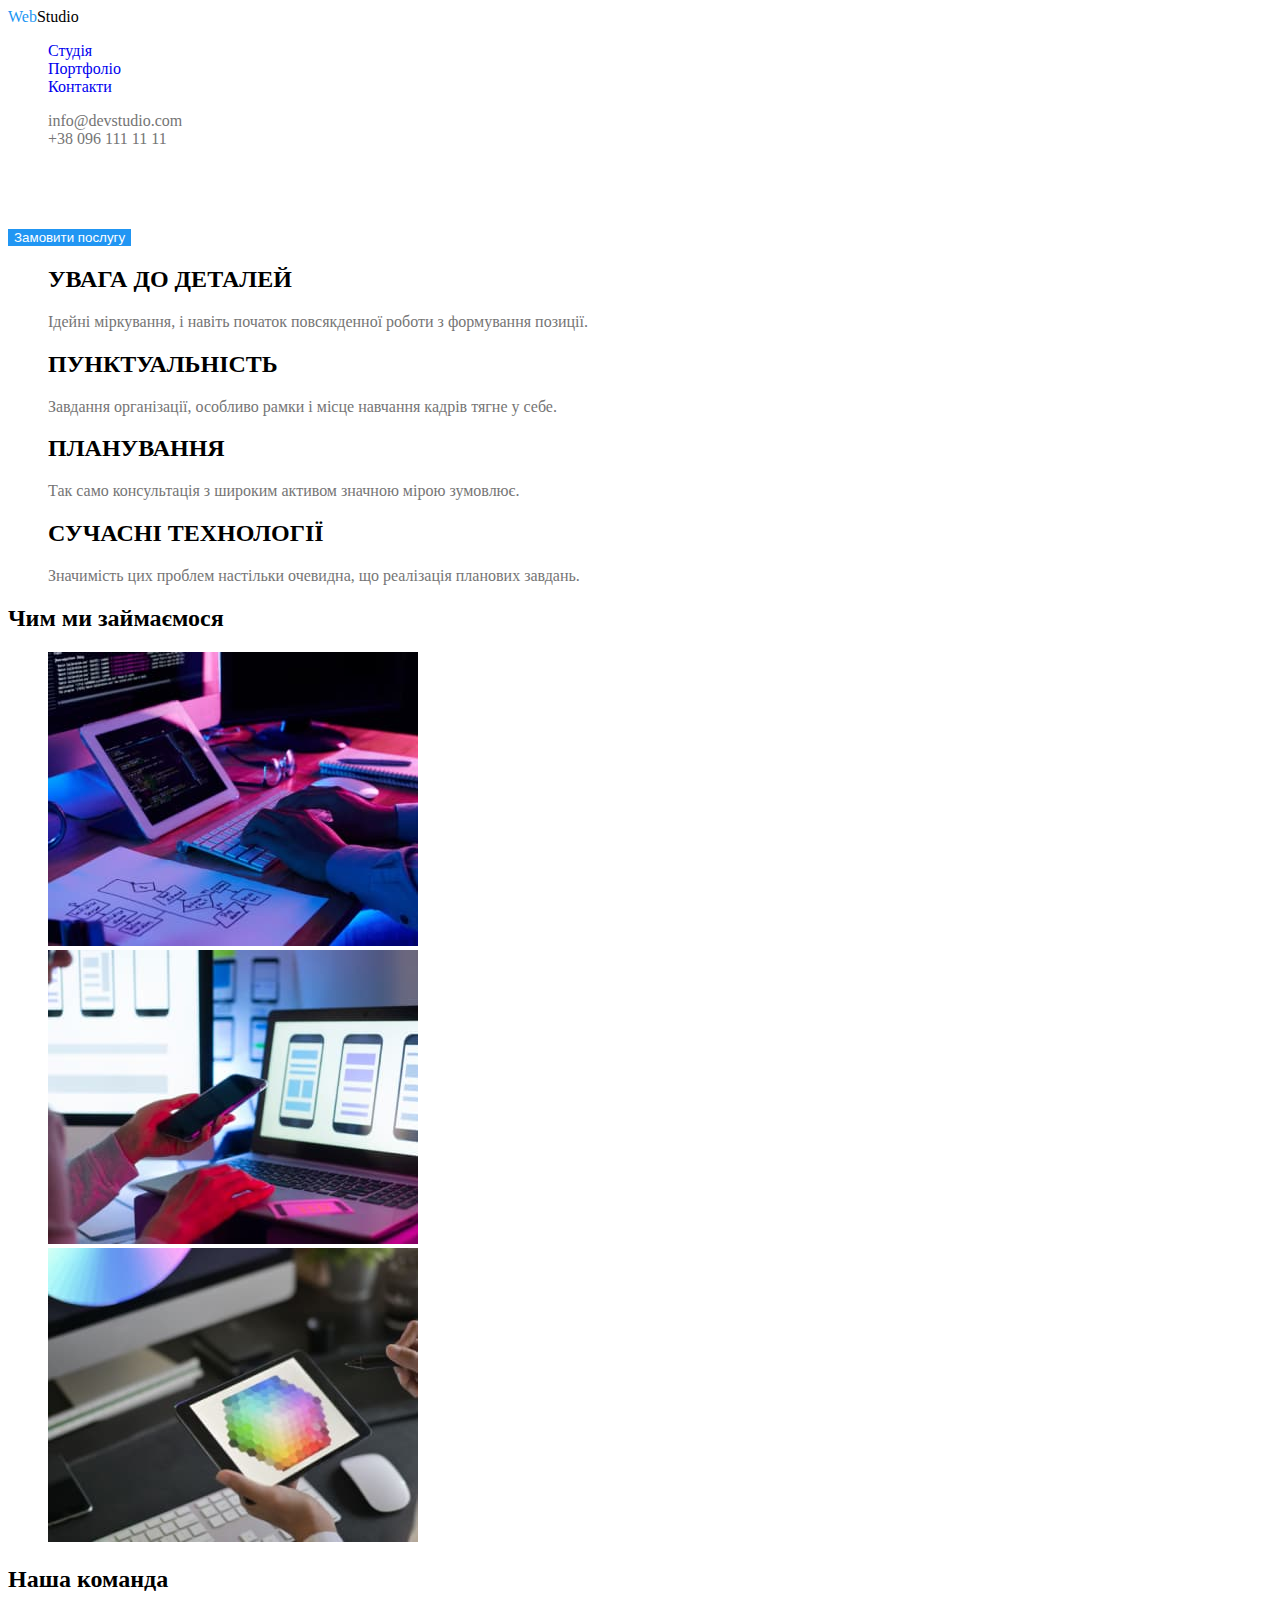
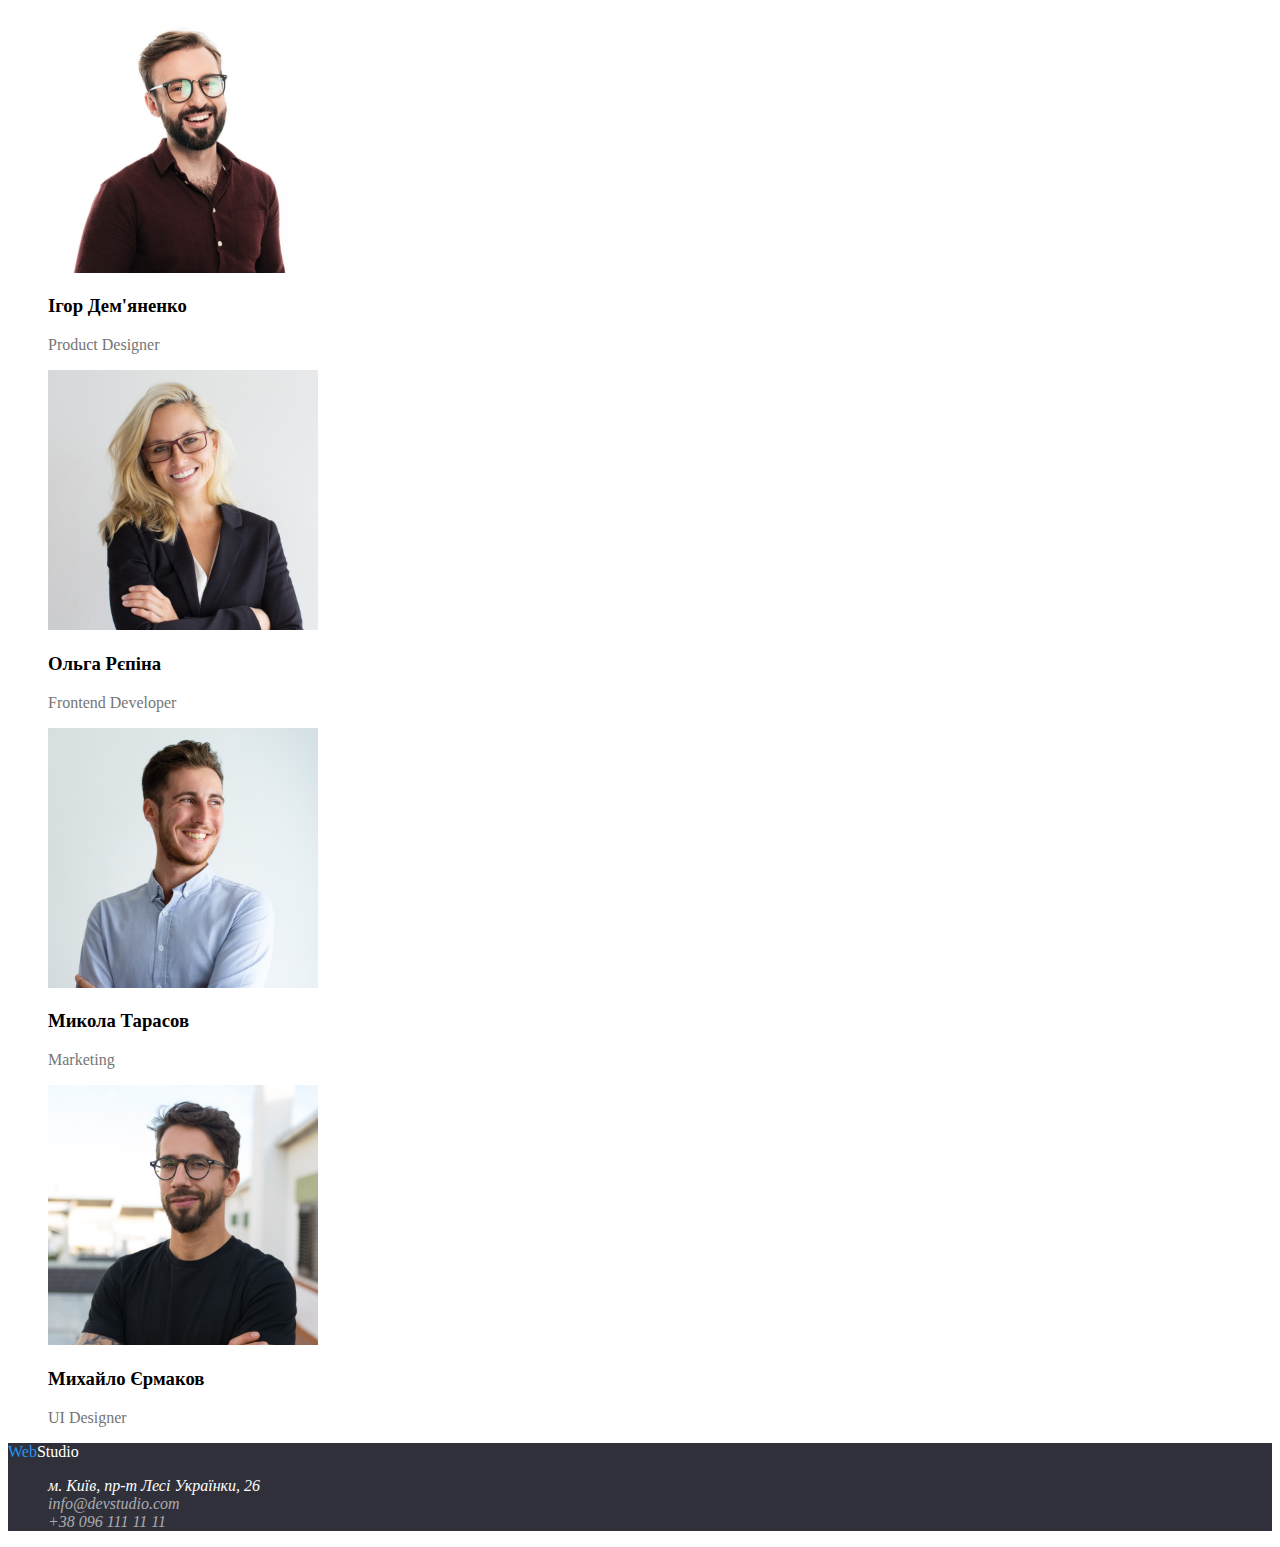
==== index.html @ a217f3d1 "Update index.html" ====
<!DOCTYPE html>
<html lang="uk">
  <head>
    <meta charset="UTF-8" />
    <meta http-equiv="X-UA-Compatible" content="IE=edge" />
    <meta name="viewport" content="width=device-width, initial-scale=1.0" />
    <title>WebStudio</title>
    <link rel="stylesheet" href="./css/style.css" />
  </head>
  <body>
    <!--Шапка-->
    <header>
      <nav>
        <a href="./index.html"
          ><span class="web">Web</span
          ><span class="studio-heder">Studio</span></a
        >
        <ul class="navigation-link">
          <li>
            <a href="./index.html">Студія</a>
          </li>
          <li>
            <a href="./portfolio.html">Портфоліо</a>
          </li>
          <li>
            <a href="/">Контакти</a>
          </li>
        </ul>
      </nav>
      <ul class="mail-tel">
        <li>
          <a href="mailto:info@devstudio.com">info@devstudio.com</a>
        </li>
        <li>
          <a href="tel:+380961111111">+38 096 111 11 11</a>
        </li>
      </ul>
    </header>
    <main>
      <!--Головна секція-замовлення-->
      <section>
        <h1 class="main-titel">Ефективні рішення для вашого бізнесу</h1>
        <button class="main-button" type="button">Замовити послугу</button>
      </section>
      <!--Секція переваг-->
      <section>
        <ul class="benefits">
          <li>
            <h2>УВАГА ДО ДЕТАЛЕЙ</h2>
            <p>
              Ідейні міркування, і навіть початок повсякденної роботи з
              формування позиції.
            </p>
          </li>
          <li>
            <h2>ПУНКТУАЛЬНІСТЬ</h2>
            <p>
              Завдання організації, особливо рамки і місце навчання кадрів тягне
              у себе.
            </p>
          </li>
          <li>
            <h2>ПЛАНУВАННЯ</h2>
            <p>
              Так само консультація з широким активом значною мірою зумовлює.
            </p>
          </li>
          <li>
            <h2>СУЧАСНІ ТЕХНОЛОГІЇ</h2>
            <p>
              Значимість цих проблем настільки очевидна, що реалізація планових
              завдань.
            </p>
          </li>
        </ul>
      </section>
      <!--Чим ми займаємося-->
      <section>
        <h2>Чим ми займаємося</h2>
        <ul>
          <li>
            <a href="/">
              <img
                src="./image/box1.jpg"
                alt="Фото екрану планшета та монітора на яких проглядається HTML код"
                width="370"
              />
            </a>
          </li>
          <li>
            <a href="/">
              <img
                src="./image/box2.jpg"
                alt="Фото моніторів де показано пкриклад адаптації веб сторінки на смартфон"
                width="370"
              />
            </a>
          </li>
          <li>
            <a href="/">
              <img
                src="./image/box3.jpg"
                alt="Плітра кольорів на екрані планшету"
                width="370"
              />
            </a>
          </li>
        </ul>
      </section>
      <!--Наша команда-->
      <section>
        <h2>Наша команда</h2>
        <ul class="team">
          <li>
            <img
              src="./image/team-card1.jpg"
              alt="На фото Ігор Дем'яненко (Product Designer)"
              width="270"
            />
            <h3>Ігор Дем'яненко</h3>
            <p>Product Designer</p>
          </li>
          <li>
            <img
              src="./image/team-card2.jpg"
              alt="На фото Ольга Рєпіна (Frontend Developer)"
              width="270"
            />
            <h3>Ольга Рєпіна</h3>
            <p>Frontend Developer</p>
          </li>
          <li>
            <img
              src="./image/team-card3.jpg"
              alt="На фото Микола Тарасов (Marketing)"
              width="270"
            />
            <h3>Микола Тарасов</h3>
            <p>Marketing</p>
          </li>
          <li>
            <img
              src="./image/team-card4.jpg"
              alt="На фото Михайло Єрмаков (Ul Designer)"
              width="270"
            />
            <h3>Михайло Єрмаков</h3>
            <p>UI Designer</p>
          </li>
        </ul>
      </section>
    </main>
    <footer class="footerback">
      <a href="./index.html"
        ><span class="web">Web</span
        ><span class="studio-footer">Studio</span></a
      >
      <address class="adress-footer">
        <ul>
          <li>м. Київ, пр-т Лесі Українки, 26</li>
          <li>
            <a href="mailto:info@devstudio.com">info@devstudio.com</a>
          </li>
          <li>
            <a href="tel:+380961111111">+38 096 111 11 11</a>
          </li>
        </ul>
      </address>
    </footer>
  </body>
</html>
---- css/style.css ----
:root {
    --studio-color: #2196F3;
    --text-color: #757575;
    --titel-color: #212121;
    --white-color: #FFFFFF;
    --background-footer: #2F303A;
    }

    /*Heder*/
body {background-color: #F5F5F5
    color var(--titel-color);
/* font-family: 'Gill Sans', 'Gill Sans MT', Calibri, 'Trebuchet MS', sans-serif;*/
}

a:visited {
    color: #212121;
}
a {
    text-decoration:none
}

ul {
    list-style: none;
}


.web {
    color: var(--studio-color)
}

.studio-heder {
    color: #000000;
}

.navigation-link a:hover {
    color: var(--studio-color)
}
.navigation-link a:focus {
    color: var(--studio-color)
}

.mail-tel a:hover {
    color: var(--studio-color)
}

.mail-tel a:focus {
    color: var(--studio-color)
}

.mail-tel a{
    color: var(--text-color);
}

/* Main index*/
.main-titel {
    color: var(--white-color)
}

.main-button {color: var(--white-color); 
    background-color: var(--studio-color);
    border: none;
    cursor: pointer;
}

.benefits p {
    color: var(--text-color);
}

.team p {
    color: var(--text-color);
}

/* Main portfolio */

/* .portfolio-buttons button:active {color: var(--white-color); background-color: var(--studio-color);} */

.portfolio-buttons button:hover {
    color: var(--white-color); 
    background-color: var(--studio-color);
}

.portfolio-buttons button:focus {
    color: var(--white-color);
    background-color: var(--studio-color);
}

.portfolio-buttons button {
    border: none; 
    cursor: pointer;
}

.portfolio p {
    color: var(--text-color);
}


/* Footer */

 .footerback {
    background-color: var(--background-footer);
}

 .studio-footer {
    color: var(--white-color);
}

 .adress-footer {
    color: var(--white-color);
}

 .adress-footer a {
    color: rgba(255, 255, 255, 0.6);
}
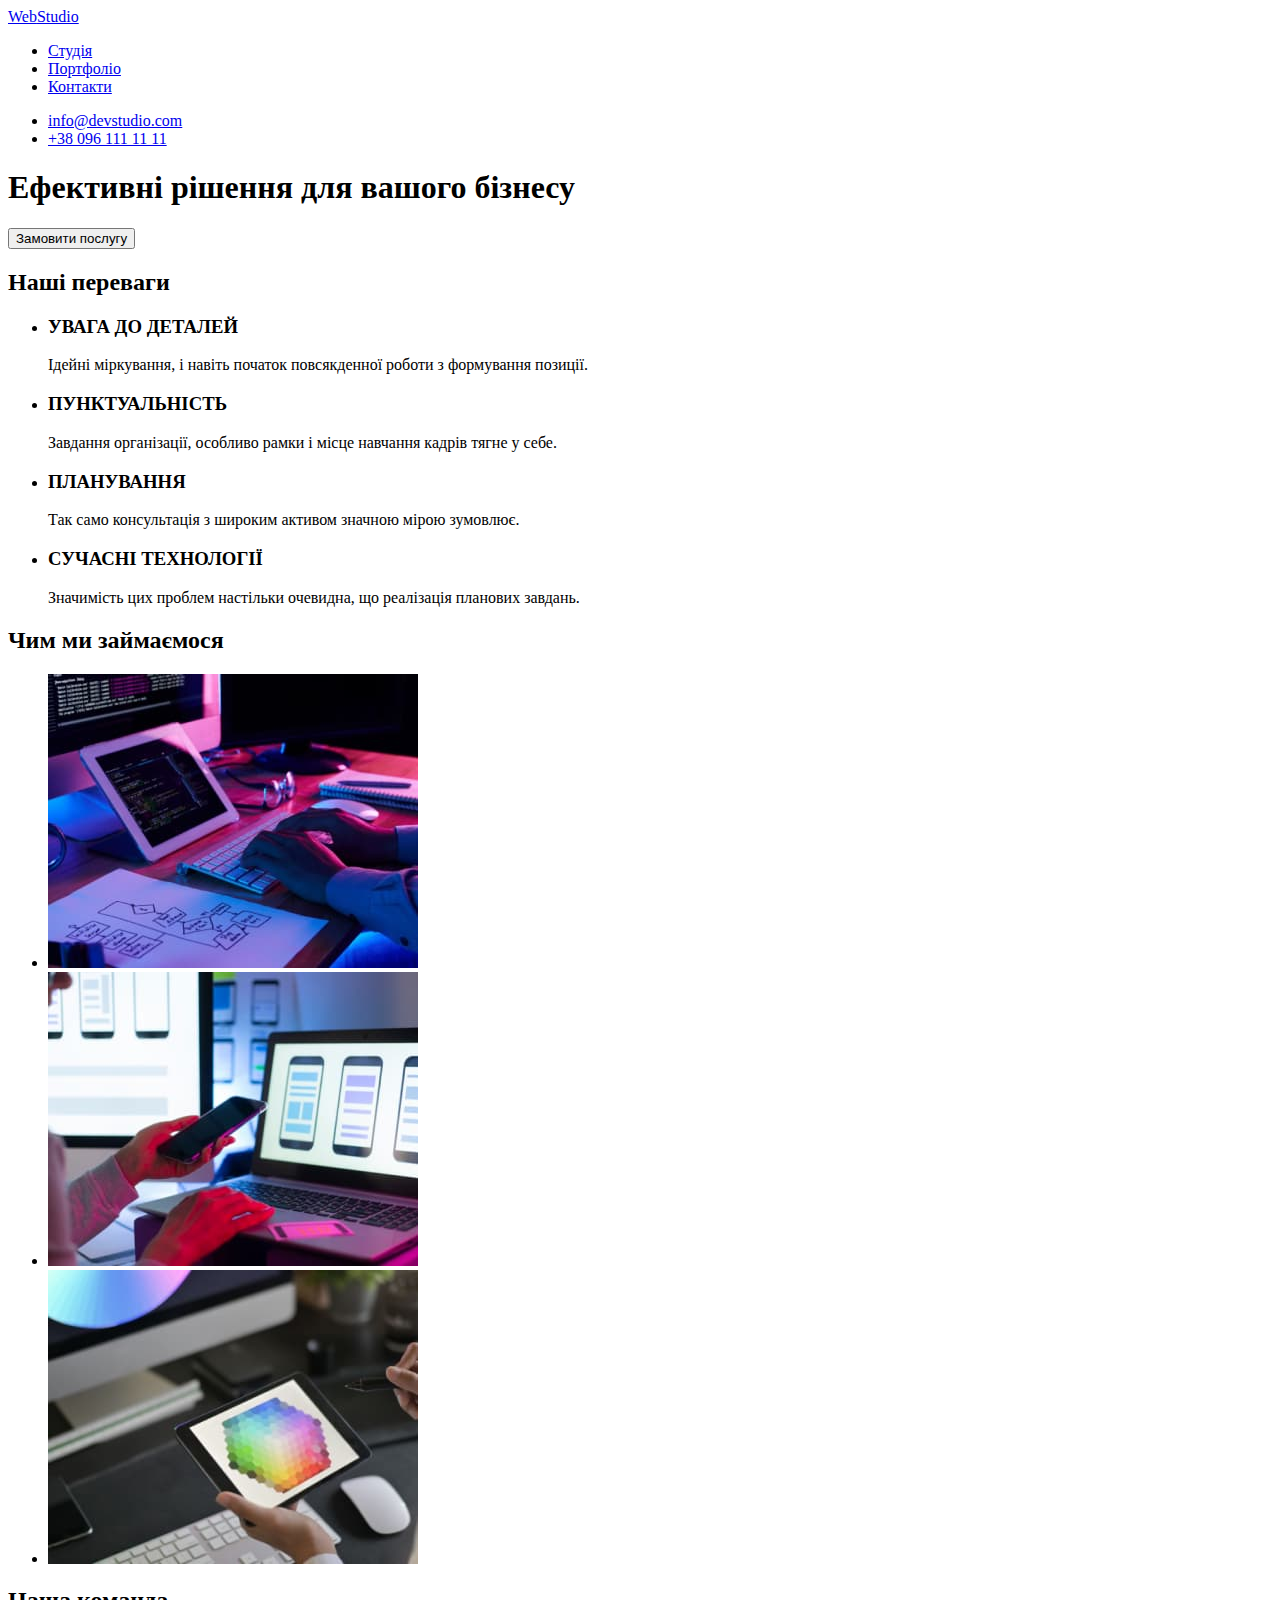
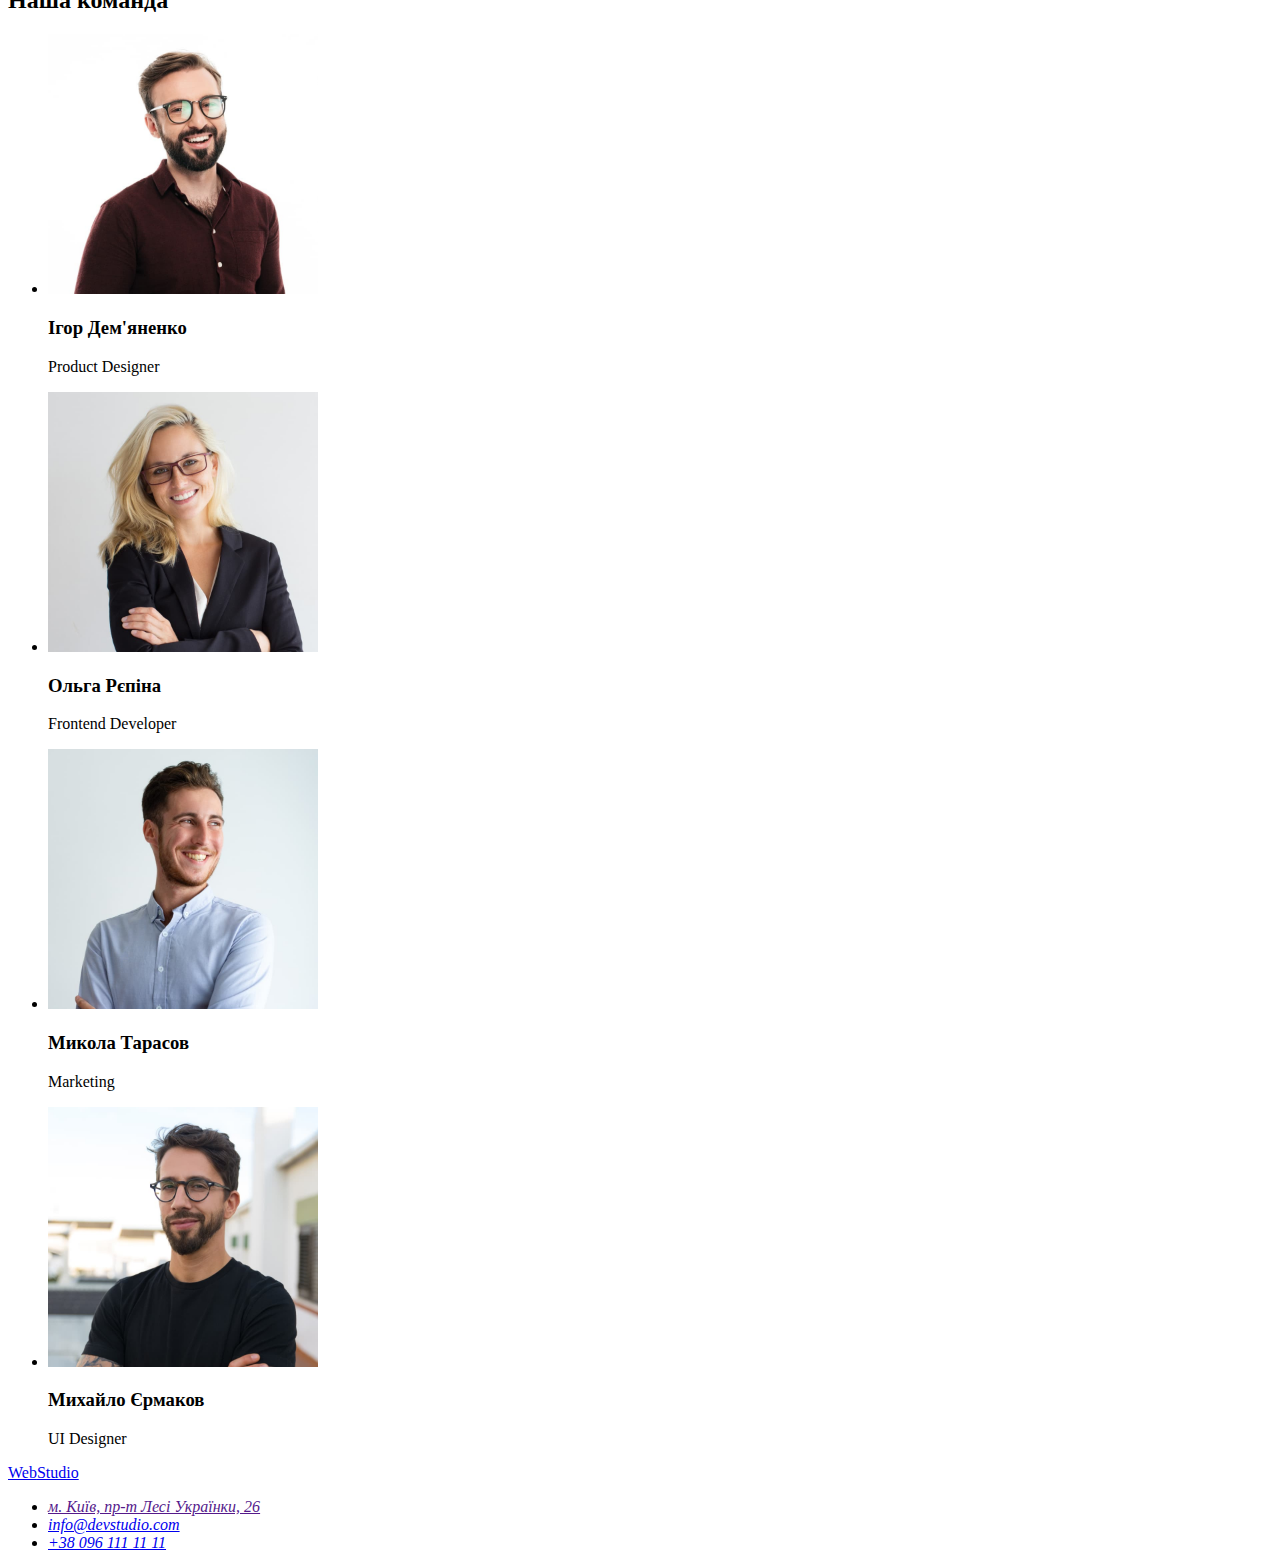
==== commit fa5b4b16: "new" ====
--- a/index.html
+++ b/index.html
@@ -5,29 +5,25 @@
     <meta http-equiv="X-UA-Compatible" content="IE=edge" />
     <meta name="viewport" content="width=device-width, initial-scale=1.0" />
     <title>WebStudio</title>
-    <link rel="stylesheet" href="./css/style.css" />
   </head>
   <body>
     <!--Шапка-->
     <header>
+      <a href="./index.html"><span>Web</span>Studio</a>
       <nav>
-        <a href="./index.html"
-          ><span class="web">Web</span
-          ><span class="studio-heder">Studio</span></a
-        >
-        <ul class="navigation-link">
+        <ul>
           <li>
             <a href="./index.html">Студія</a>
           </li>
           <li>
-            <a href="./portfolio.html">Портфоліо</a>
+            <a href="/">Портфоліо</a>
           </li>
           <li>
             <a href="/">Контакти</a>
           </li>
         </ul>
       </nav>
-      <ul class="mail-tel">
+      <ul>
         <li>
           <a href="mailto:info@devstudio.com">info@devstudio.com</a>
         </li>
@@ -39,38 +35,28 @@
     <main>
       <!--Головна секція-замовлення-->
       <section>
-        <h1 class="main-titel">Ефективні рішення для вашого бізнесу</h1>
-        <button class="main-button" type="button">Замовити послугу</button>
+        <h1>Ефективні рішення для вашого бізнесу</h1>
+        <button type="button">Замовити послугу</button>
       </section>
       <!--Секція переваг-->
       <section>
-        <ul class="benefits">
+        <h2>Наші переваги</h2>
+        <ul>
           <li>
-            <h2>УВАГА ДО ДЕТАЛЕЙ</h2>
-            <p>
-              Ідейні міркування, і навіть початок повсякденної роботи з
-              формування позиції.
-            </p>
+            <h3>УВАГА ДО ДЕТАЛЕЙ</h3>
+            <p>Ідейні міркування, і навіть початок повсякденної роботи з формування позиції.</p>
           </li>
           <li>
-            <h2>ПУНКТУАЛЬНІСТЬ</h2>
-            <p>
-              Завдання організації, особливо рамки і місце навчання кадрів тягне
-              у себе.
-            </p>
+            <h3>ПУНКТУАЛЬНІСТЬ</h3>
+            <p>Завдання організації, особливо рамки і місце навчання кадрів тягне у себе.</p>
           </li>
           <li>
-            <h2>ПЛАНУВАННЯ</h2>
-            <p>
-              Так само консультація з широким активом значною мірою зумовлює.
-            </p>
+            <h3>ПЛАНУВАННЯ</h3>
+            <p>Так само консультація з широким активом значною мірою зумовлює.</p>
           </li>
           <li>
-            <h2>СУЧАСНІ ТЕХНОЛОГІЇ</h2>
-            <p>
-              Значимість цих проблем настільки очевидна, що реалізація планових
-              завдань.
-            </p>
+            <h3>СУЧАСНІ ТЕХНОЛОГІЇ</h3>
+            <p>Значимість цих проблем настільки очевидна, що реалізація планових завдань.</p>
           </li>
         </ul>
       </section>
@@ -79,70 +65,71 @@
         <h2>Чим ми займаємося</h2>
         <ul>
           <li>
-            <a href="/">
-              <img
-                src="./image/box1.jpg"
-                alt="Фото екрану планшета та монітора на яких проглядається HTML код"
-                width="370"
-              />
-            </a>
+            <img
+              src="./images/box-1.jpg"
+              alt="Фото екрану планшета та монітора на яких проглядається HTML код"
+              width="370"
+              height="294"
+            />
           </li>
           <li>
-            <a href="/">
-              <img
-                src="./image/box2.jpg"
-                alt="Фото моніторів де показано пкриклад адаптації веб сторінки на смартфон"
-                width="370"
-              />
-            </a>
+            <img
+              src="./images/box-2.jpg"
+              alt="Фото моніторів де показано пкриклад адаптації веб сторінки на смартфон"
+              width="370"
+              height="294"
+            />
           </li>
           <li>
-            <a href="/">
-              <img
-                src="./image/box3.jpg"
-                alt="Плітра кольорів на екрані планшету"
-                width="370"
-              />
-            </a>
+            <img
+              src="./images/box-3.jpg"
+              alt="Плітра кольорів на екрані планшету"
+              width="370"
+              height="294"
+            />
           </li>
         </ul>
       </section>
       <!--Наша команда-->
       <section>
         <h2>Наша команда</h2>
-        <ul class="team">
+        <ul>
           <li>
             <img
-              src="./image/team-card1.jpg"
+              src="./images/tcard-1.jpg"
               alt="На фото Ігор Дем'яненко (Product Designer)"
               width="270"
+              height="260"
             />
             <h3>Ігор Дем'яненко</h3>
             <p>Product Designer</p>
           </li>
           <li>
             <img
-              src="./image/team-card2.jpg"
+              src="./images/tcard-2.jpg"
               alt="На фото Ольга Рєпіна (Frontend Developer)"
               width="270"
+              height="260"
             />
             <h3>Ольга Рєпіна</h3>
             <p>Frontend Developer</p>
           </li>
           <li>
             <img
-              src="./image/team-card3.jpg"
+              src="./images/tcard-3.jpg"
               alt="На фото Микола Тарасов (Marketing)"
               width="270"
+              height="260"
             />
             <h3>Микола Тарасов</h3>
             <p>Marketing</p>
           </li>
           <li>
             <img
-              src="./image/team-card4.jpg"
+              src="./images/tcard-4.jpg"
               alt="На фото Михайло Єрмаков (Ul Designer)"
               width="270"
+              height="260"
             />
             <h3>Михайло Єрмаков</h3>
             <p>UI Designer</p>
@@ -150,14 +137,11 @@
         </ul>
       </section>
     </main>
-    <footer class="footerback">
-      <a href="./index.html"
-        ><span class="web">Web</span
-        ><span class="studio-footer">Studio</span></a
-      >
-      <address class="adress-footer">
+    <footer>
+      <a href="./index.html"><span>Web</span>Studio</a>
+      <address>
         <ul>
-          <li>м. Київ, пр-т Лесі Українки, 26</li>
+          <li><a href=""> м. Київ, пр-т Лесі Українки, 26</a></li>
           <li>
             <a href="mailto:info@devstudio.com">info@devstudio.com</a>
           </li>
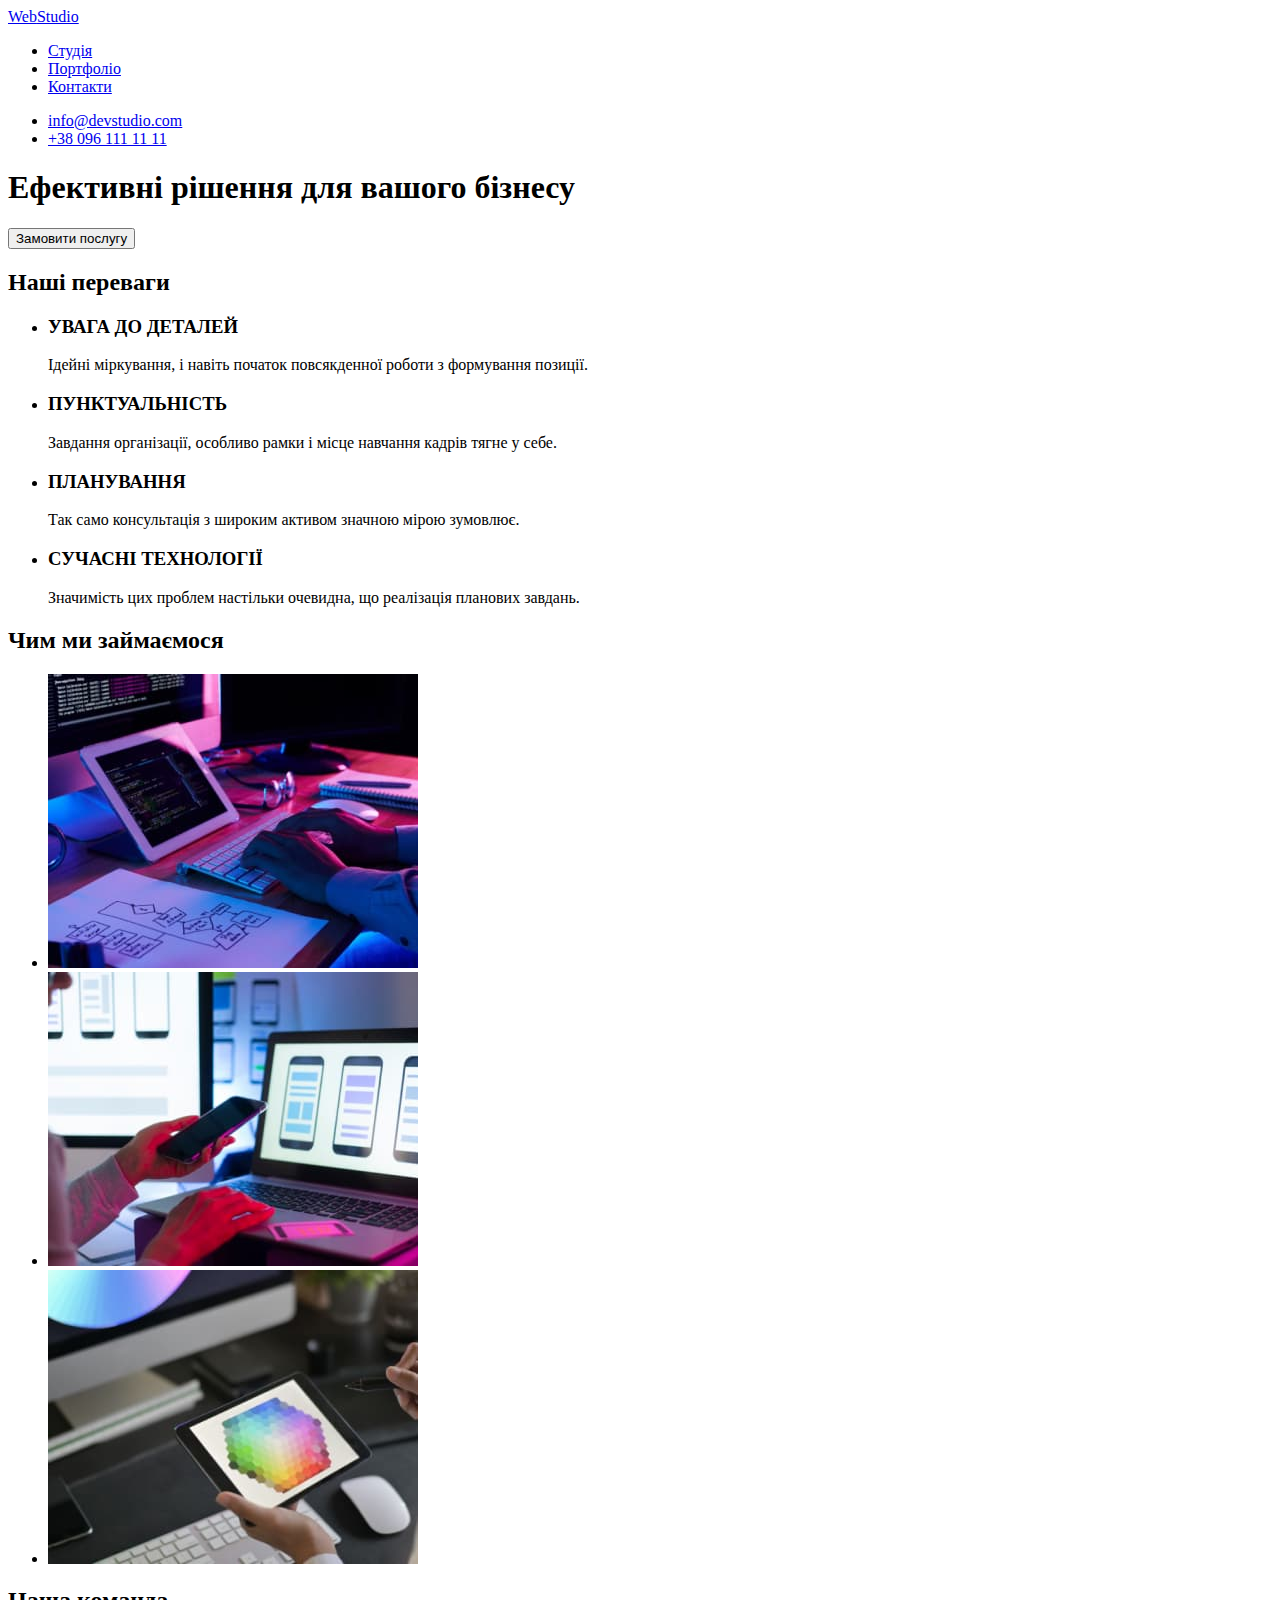
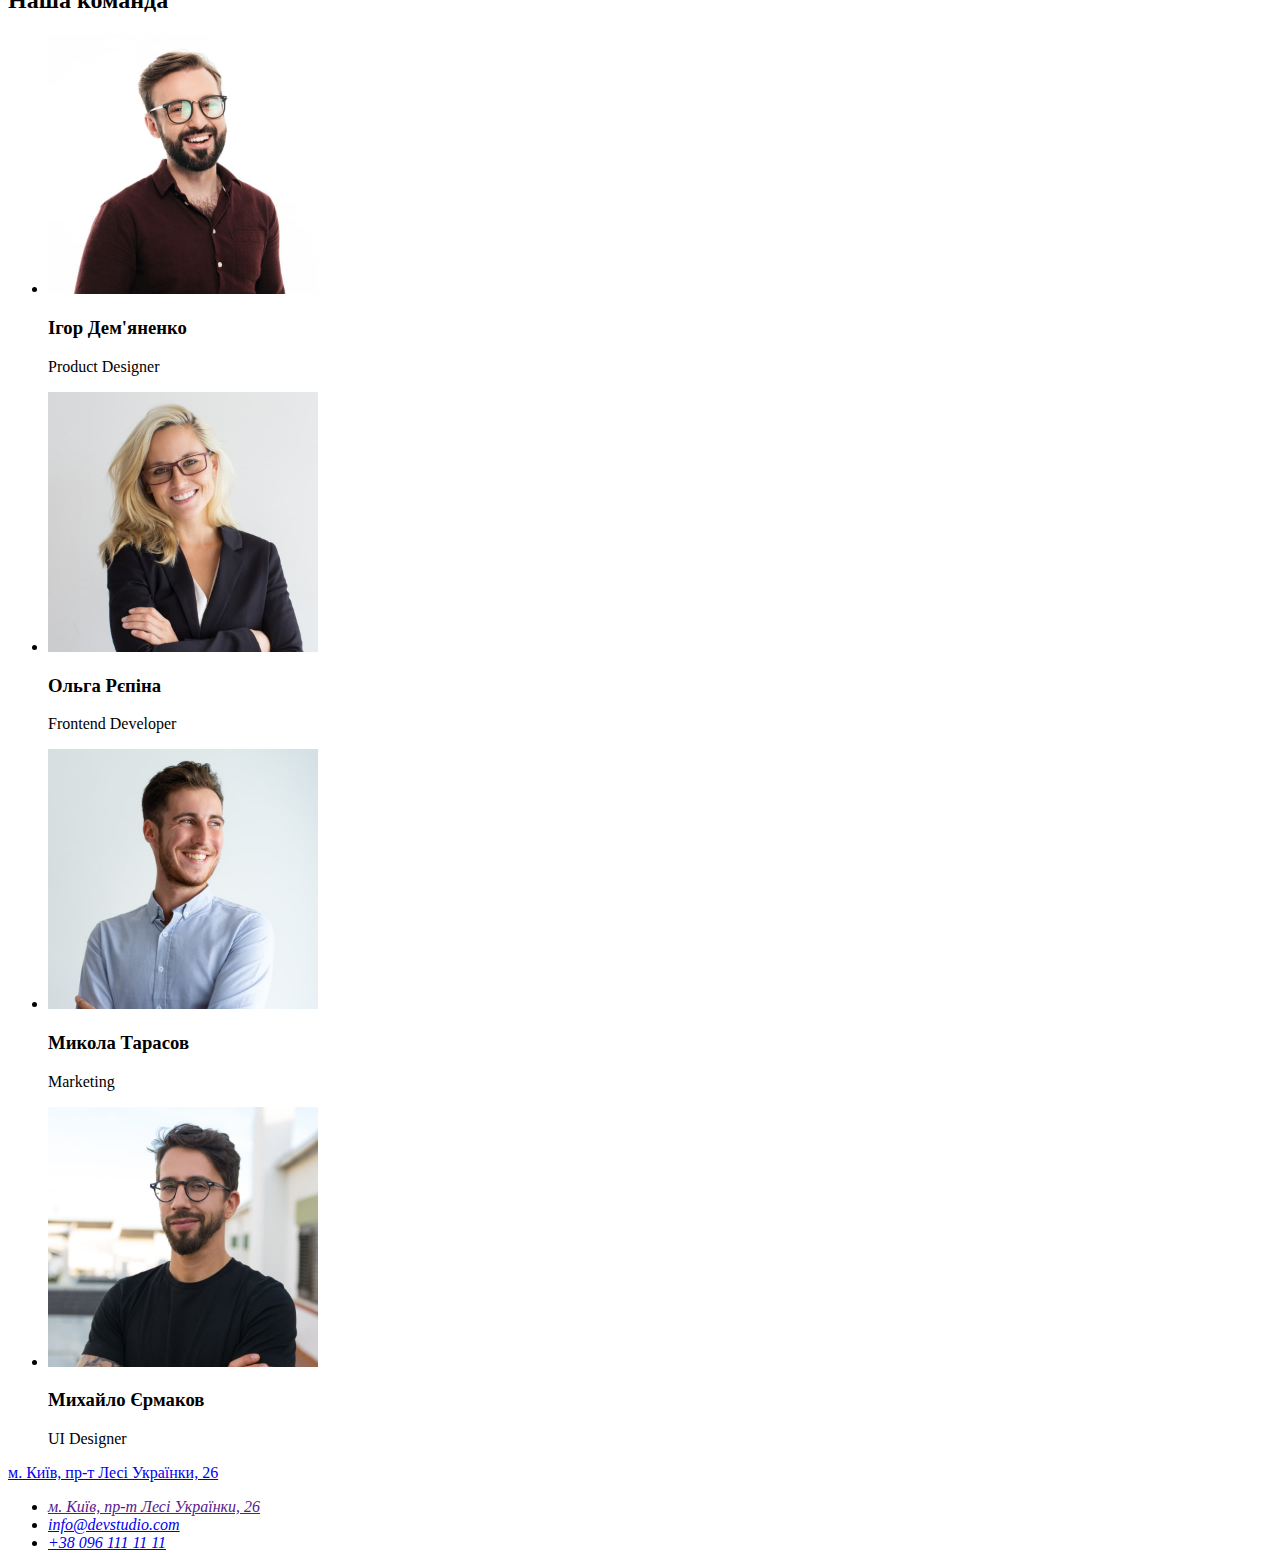
==== commit 6aaac105: "1" ====
--- a/index.html
+++ b/index.html
@@ -4,6 +4,7 @@
     <meta charset="UTF-8" />
     <meta http-equiv="X-UA-Compatible" content="IE=edge" />
     <meta name="viewport" content="width=device-width, initial-scale=1.0" />
+    <link rel="stylesheet" href="./css/styles.css" />
     <title>WebStudio</title>
   </head>
   <body>
@@ -16,7 +17,7 @@
             <a href="./index.html">Студія</a>
           </li>
           <li>
-            <a href="/">Портфоліо</a>
+            <a href="./portfolio.html">Портфоліо</a>
           </li>
           <li>
             <a href="/">Контакти</a>
@@ -137,8 +138,11 @@
         </ul>
       </section>
     </main>
+    <!-- Підвал -->
     <footer>
-      <a href="./index.html"><span>Web</span>Studio</a>
+      <a href="https://goo.gl/maps/DNi7369EejnXLSCo7" translate="_blank">
+        м. Київ, пр-т Лесі Українки, 26</a
+      >
       <address>
         <ul>
           <li><a href=""> м. Київ, пр-т Лесі Українки, 26</a></li>
--- a/css/styles.css
+++ b/css/styles.css
@@ -0,0 +1,3 @@
+:root {
+    
+}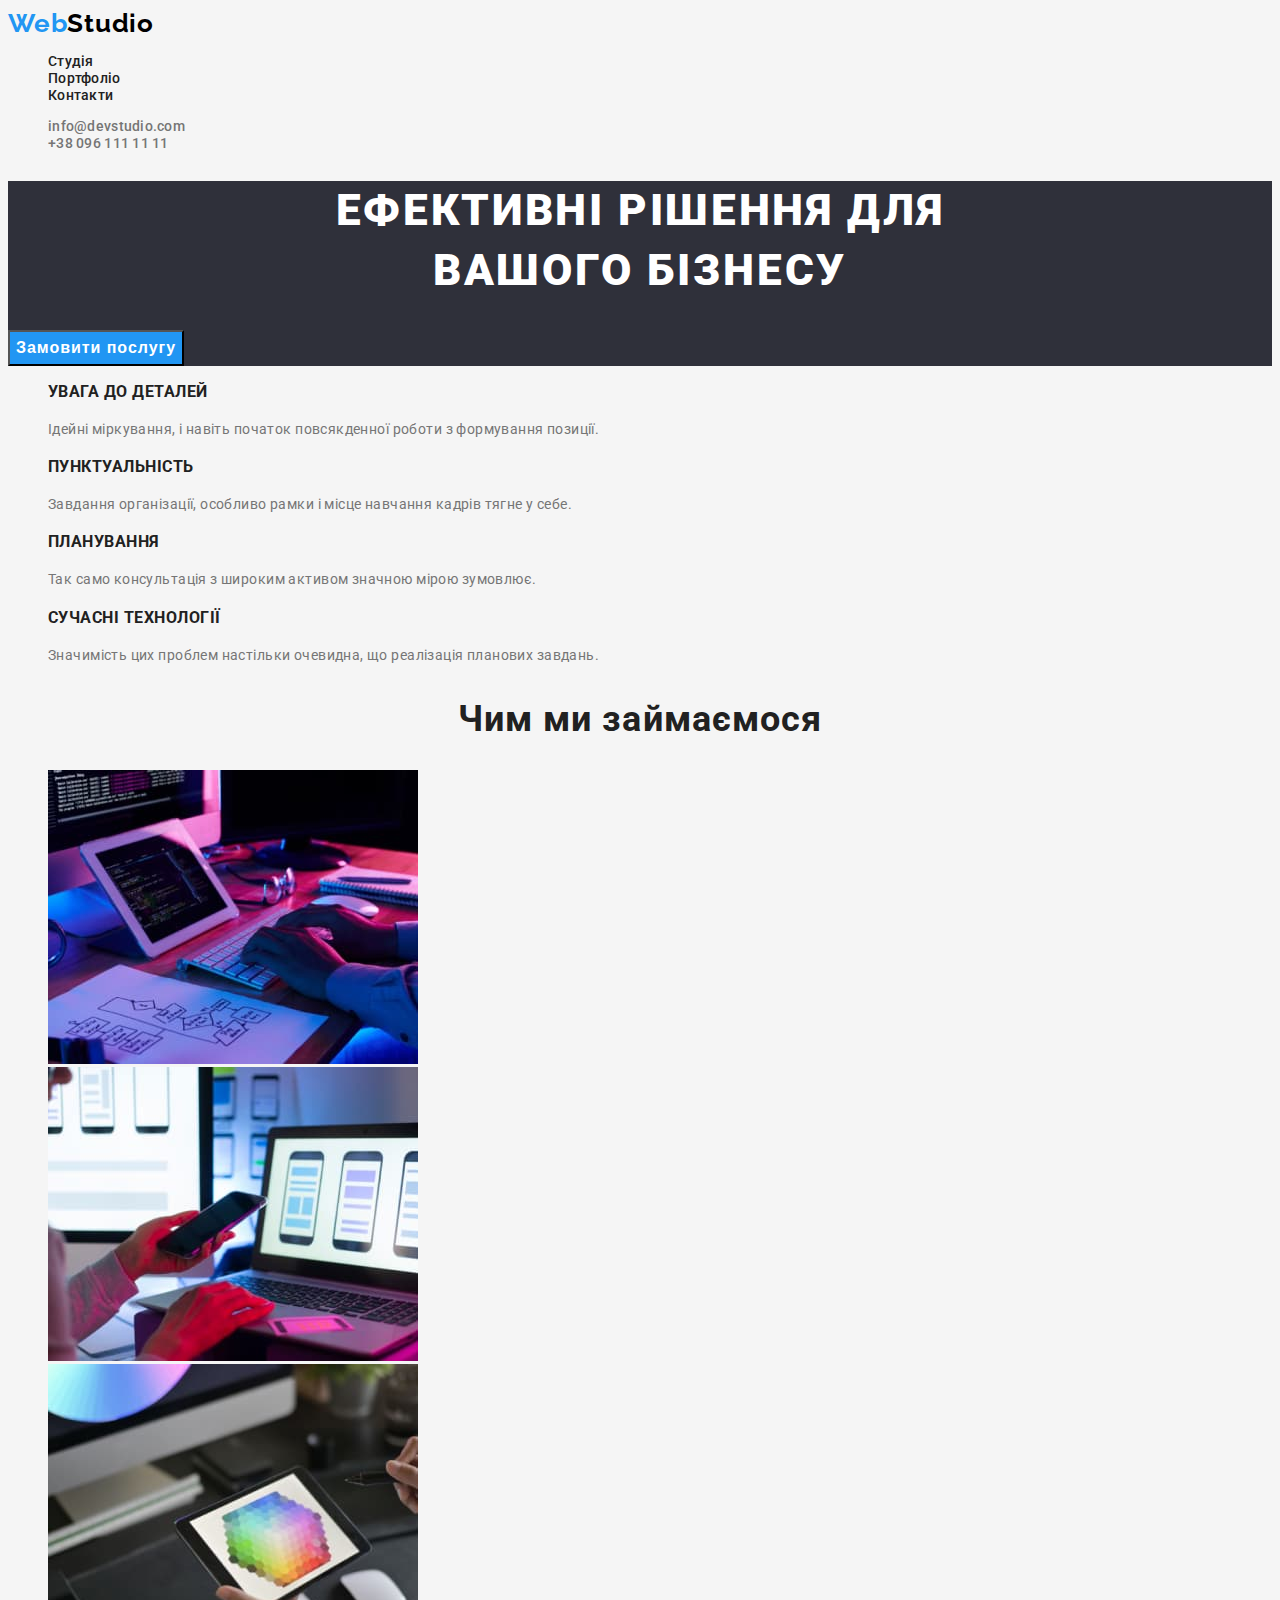
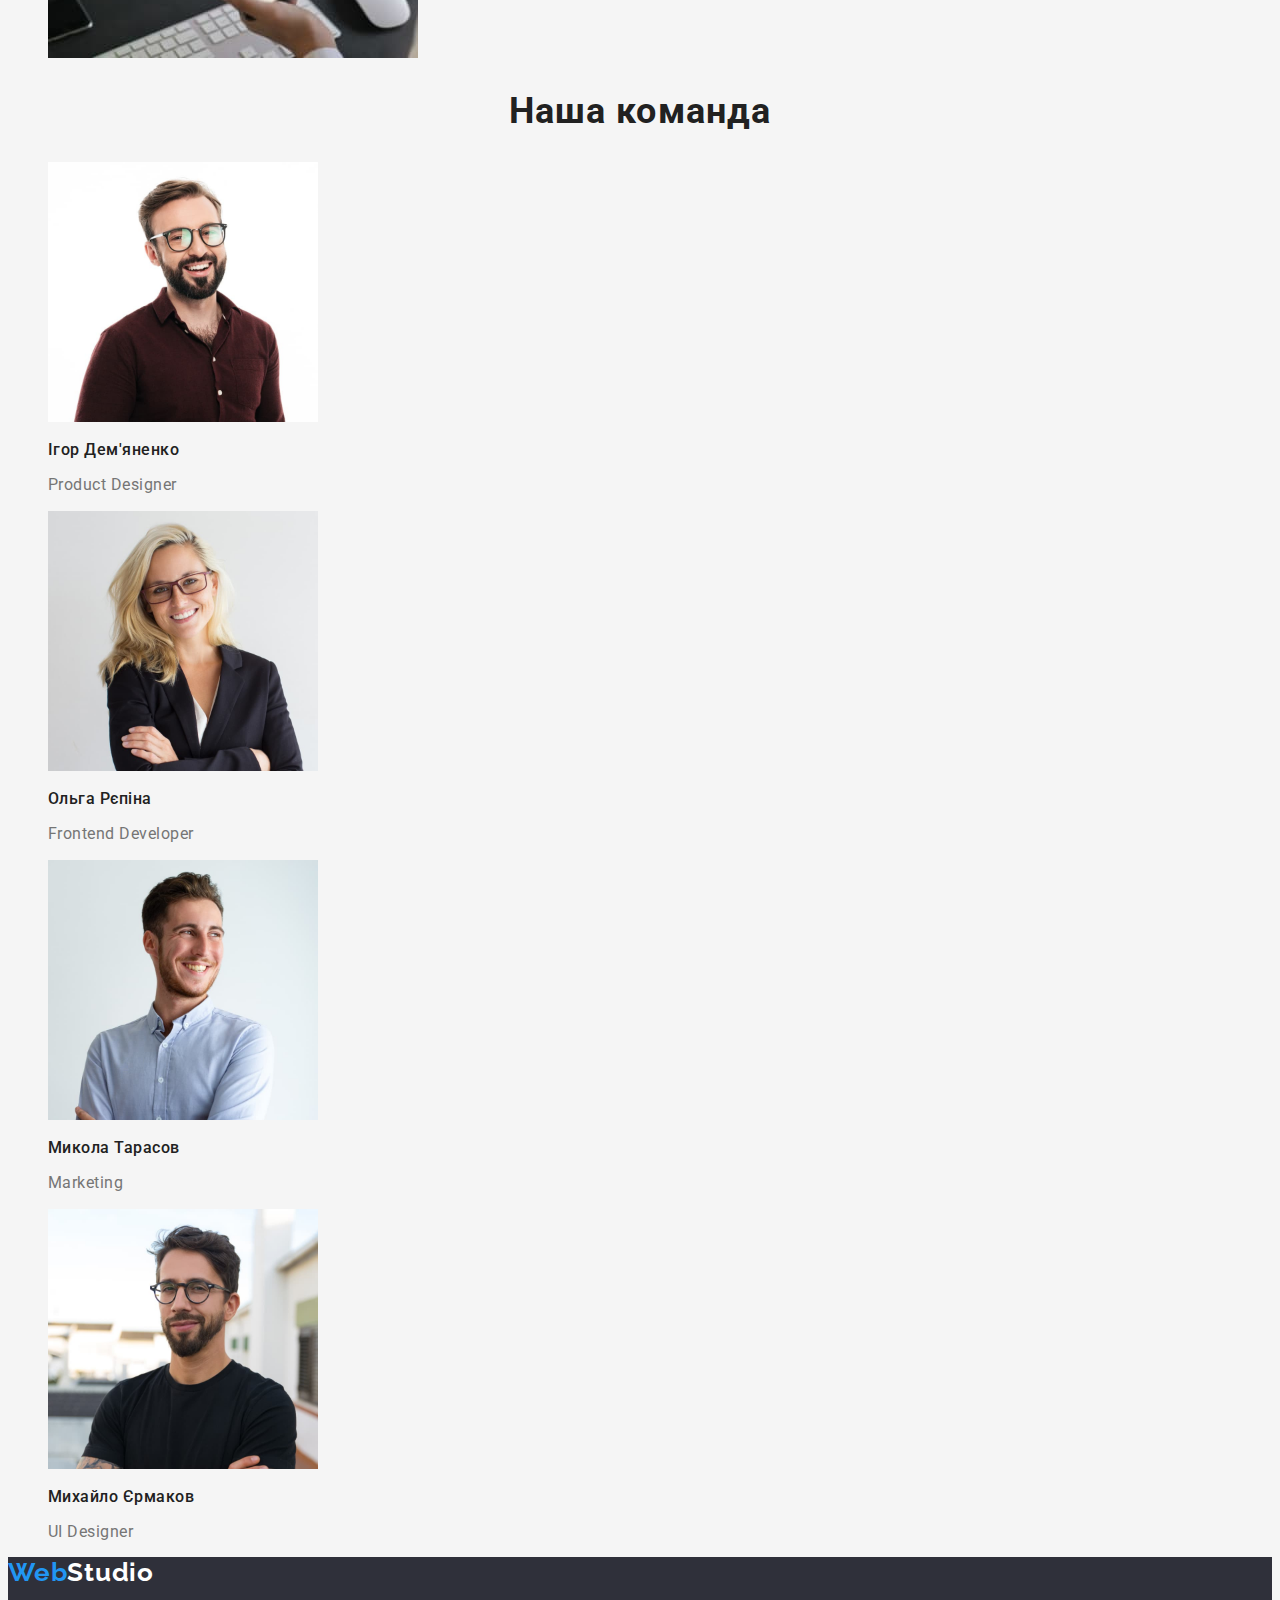
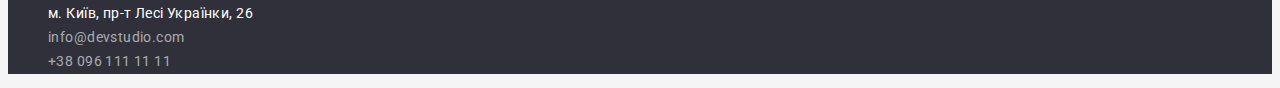
==== commit d5ba3e00: "css першої сторінки" ====
--- a/index.html
+++ b/index.html
@@ -4,67 +4,80 @@
     <meta charset="UTF-8" />
     <meta http-equiv="X-UA-Compatible" content="IE=edge" />
     <meta name="viewport" content="width=device-width, initial-scale=1.0" />
+    <link
+      href="https://fonts.googleapis.com/css2?family=Montserrat:wght@400;700&family=Raleway:wght@700&family=Roboto:wght@400;500;700;900&display=swap"
+      rel="stylesheet"
+    />
     <link rel="stylesheet" href="./css/styles.css" />
     <title>WebStudio</title>
   </head>
   <body>
     <!--Шапка-->
     <header>
-      <a href="./index.html"><span>Web</span>Studio</a>
       <nav>
-        <ul>
+        <a class="logo link" href="./index.html"><span class="web">Web</span>Studio</a>
+        <ul class="list nav">
           <li>
-            <a href="./index.html">Студія</a>
+            <a class="link nav_link" href="./index.html">Студія</a>
           </li>
           <li>
-            <a href="./portfolio.html">Портфоліо</a>
+            <a class="link nav_link" href="./portfolio.html">Портфоліо</a>
           </li>
           <li>
-            <a href="/">Контакти</a>
+            <a class="link nav_link" href="/">Контакти</a>
           </li>
         </ul>
       </nav>
-      <ul>
+      <ul class="list">
         <li>
-          <a href="mailto:info@devstudio.com">info@devstudio.com</a>
+          <a class="link mail" href="mailto:info@devstudio.com">info@devstudio.com</a>
         </li>
         <li>
-          <a href="tel:+380961111111">+38 096 111 11 11</a>
+          <a class="link tel" href="tel:+380961111111">+38 096 111 11 11</a>
         </li>
       </ul>
     </header>
     <main>
       <!--Головна секція-замовлення-->
-      <section>
-        <h1>Ефективні рішення для вашого бізнесу</h1>
-        <button type="button">Замовити послугу</button>
+      <section class="hero">
+        <h1 class="hero-title">
+          Ефективні рішення для <br />
+          вашого бізнесу
+        </h1>
+        <button class="hero-btn" type="button">Замовити послугу</button>
       </section>
       <!--Секція переваг-->
       <section>
-        <h2>Наші переваги</h2>
-        <ul>
+        <h2 class="titel-none">Наші переваги</h2>
+        <ul class="list">
           <li>
-            <h3>УВАГА ДО ДЕТАЛЕЙ</h3>
-            <p>Ідейні міркування, і навіть початок повсякденної роботи з формування позиції.</p>
+            <h3 class="titel-benefits">Увага до деталей</h3>
+            <p class="paragraph">
+              Ідейні міркування, і навіть початок повсякденної роботи з формування позиції.
+            </p>
           </li>
           <li>
-            <h3>ПУНКТУАЛЬНІСТЬ</h3>
-            <p>Завдання організації, особливо рамки і місце навчання кадрів тягне у себе.</p>
+            <h3 class="titel-benefits">ПУНКТУАЛЬНІСТЬ</h3>
+            <p class="paragraph">
+              Завдання організації, особливо рамки і місце навчання кадрів тягне у себе.
+            </p>
           </li>
           <li>
-            <h3>ПЛАНУВАННЯ</h3>
-            <p>Так само консультація з широким активом значною мірою зумовлює.</p>
+            <h3 class="titel-benefits">ПЛАНУВАННЯ</h3>
+            <p class="paragraph">Так само консультація з широким активом значною мірою зумовлює.</p>
           </li>
           <li>
-            <h3>СУЧАСНІ ТЕХНОЛОГІЇ</h3>
-            <p>Значимість цих проблем настільки очевидна, що реалізація планових завдань.</p>
+            <h3 class="titel-benefits">СУЧАСНІ ТЕХНОЛОГІЇ</h3>
+            <p class="paragraph">
+              Значимість цих проблем настільки очевидна, що реалізація планових завдань.
+            </p>
           </li>
         </ul>
       </section>
       <!--Чим ми займаємося-->
       <section>
-        <h2>Чим ми займаємося</h2>
-        <ul>
+        <h2 class="titel-doing">Чим ми займаємося</h2>
+        <ul class="list">
           <li>
             <img
               src="./images/box-1.jpg"
@@ -93,8 +106,8 @@
       </section>
       <!--Наша команда-->
       <section>
-        <h2>Наша команда</h2>
-        <ul>
+        <h2 class="tite-team">Наша команда</h2>
+        <ul class="list">
           <li>
             <img
               src="./images/tcard-1.jpg"
@@ -102,8 +115,8 @@
               width="270"
               height="260"
             />
-            <h3>Ігор Дем'яненко</h3>
-            <p>Product Designer</p>
+            <h3 class="name">Ігор Дем'яненко</h3>
+            <p class="profession">Product Designer</p>
           </li>
           <li>
             <img
@@ -112,8 +125,8 @@
               width="270"
               height="260"
             />
-            <h3>Ольга Рєпіна</h3>
-            <p>Frontend Developer</p>
+            <h3 class="name">Ольга Рєпіна</h3>
+            <p class="profession">Frontend Developer</p>
           </li>
           <li>
             <img
@@ -122,8 +135,8 @@
               width="270"
               height="260"
             />
-            <h3>Микола Тарасов</h3>
-            <p>Marketing</p>
+            <h3 class="name">Микола Тарасов</h3>
+            <p class="profession">Marketing</p>
           </li>
           <li>
             <img
@@ -132,25 +145,31 @@
               width="270"
               height="260"
             />
-            <h3>Михайло Єрмаков</h3>
-            <p>UI Designer</p>
+            <h3 class="name">Михайло Єрмаков</h3>
+            <p class="profession">UI Designer</p>
           </li>
         </ul>
       </section>
     </main>
     <!-- Підвал -->
-    <footer>
-      <a href="https://goo.gl/maps/DNi7369EejnXLSCo7" translate="_blank">
-        м. Київ, пр-т Лесі Українки, 26</a
-      >
-      <address>
-        <ul>
-          <li><a href=""> м. Київ, пр-т Лесі Українки, 26</a></li>
+    <footer class="footer">
+      <a class="logo link footer-logo" href="./index.html"><span class="web">Web</span>Studio</a>
+      <address class="address">
+        <ul class="list">
           <li>
-            <a href="mailto:info@devstudio.com">info@devstudio.com</a>
+            <a
+              class="adress-link link"
+              href="https://goo.gl/maps/8zeP9j5eDiiV9xNEA"
+              target="_blank"
+            >
+              м. Київ, пр-т Лесі Українки, 26</a
+            >
           </li>
           <li>
-            <a href="tel:+380961111111">+38 096 111 11 11</a>
+            <a class="link footer-mail" href="mailto:info@devstudio.com">info@devstudio.com</a>
+          </li>
+          <li>
+            <a class="link footer-tel" href="tel:+380961111111">+38 096 111 11 11</a>
           </li>
         </ul>
       </address>
--- a/css/styles.css
+++ b/css/styles.css
@@ -1,3 +1,156 @@
 :root {
-    
-}+  --accent-color: #2196f3;
+  --titel-color: #212121;
+  --text-color: #757575;
+  --footer-color: rgba(255, 255, 255, 0.6);
+}
+
+.link {
+  text-decoration: none;
+}
+
+.list {
+  list-style: none;
+}
+
+body {
+  background-color: #f5f5f5;
+  color: var(--text-color);
+  font-family: 'Roboto', sans-serif;
+  font-style: normal;
+  font-size: 14px;
+}
+
+/* --header-- */
+
+/* logo */
+.logo {
+  font-family: 'Raleway', sans-serif;
+  font-weight: 700;
+  font-size: 26px;
+  line-height: 1.19;
+  letter-spacing: 0.03em;
+  color: #000000;
+}
+
+.web {
+  color: var(--accent-color);
+}
+
+.nav_link {
+  font-weight: 500;
+  line-height: 1.14;
+  letter-spacing: 0.02em;
+  color: var(--titel-color);
+}
+
+.nav_link:hover {
+  color: var(--accent-color);
+}
+
+.nav_link:focus {
+  color: var(--accent-color);
+}
+
+.mail,
+.tel {
+  font-weight: 500;
+  line-height: 1.14;
+  letter-spacing: 0.02em;
+  color: var(--text-color);
+}
+
+.mail:hover,
+.tel:hover {
+  color: var(--accent-color);
+}
+
+/* body */
+.hero {
+  background-color: #2f303a;
+}
+
+.hero-title {
+  font-weight: 900;
+  font-size: 44px;
+  line-height: 1.36;
+  text-align: center;
+  letter-spacing: 0.06em;
+  text-transform: uppercase;
+  color: #fff;
+}
+
+.hero-btn {
+  font-weight: 700;
+  font-size: 16px;
+  line-height: 1.88;
+  display: flex;
+  letter-spacing: 0.06em;
+  background-color: var(--accent-color);
+  color: #fff;
+}
+
+.titel-none {
+  display: none;
+}
+
+.titel-benefits {
+  font-weight: 700;
+  line-height: 1.14;
+  letter-spacing: 0.03em;
+  text-transform: uppercase;
+  color: var(--titel-color);
+}
+
+.paragraph {
+  line-height: 1.71;
+  letter-spacing: 0.03em;
+}
+
+/* Чим ми займаємося */
+.titel-doing,
+.tite-team {
+  font-weight: 700;
+  font-size: 36px;
+  line-height: 1.17;
+  text-align: center;
+  letter-spacing: 0.03em;
+  color: var(--titel-color);
+}
+
+.name {
+  font-weight: 500;
+  font-size: 16px;
+  line-height: 1.18;
+  letter-spacing: 0.03em;
+  color: var(--titel-color);
+}
+
+.profession {
+  font-weight: 400;
+  font-size: 16px;
+  line-height: 1.18;
+  letter-spacing: 0.03em;
+}
+
+.address {
+  font-style: normal;
+  font-weight: 400;
+  line-height: 1.71;
+  letter-spacing: 0.03em;
+  color: #fff;
+}
+
+.footer {
+  background-color: #2f303a;
+}
+
+.footer-logo,
+.adress-link {
+  color: #fff;
+}
+
+.footer-mail,
+.footer-tel {
+  color: rgba(255, 255, 255, 0.6);
+}
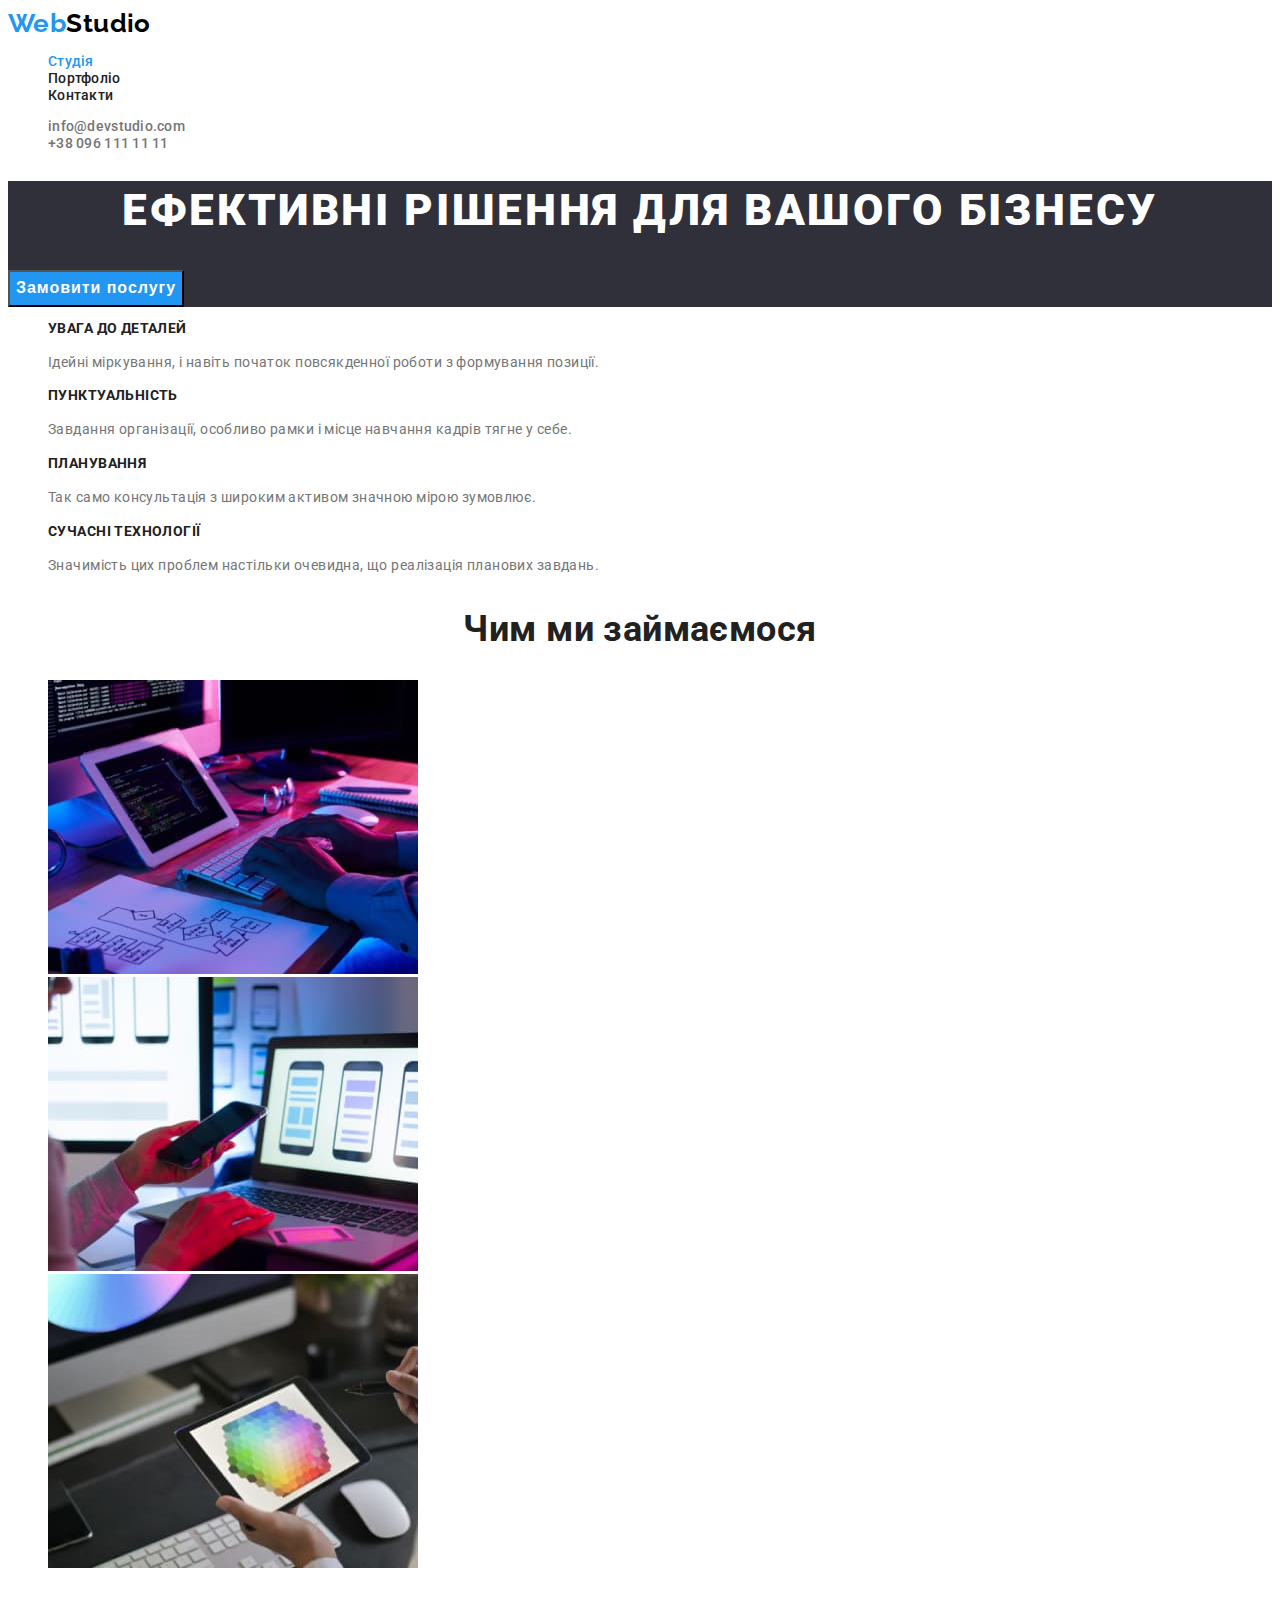
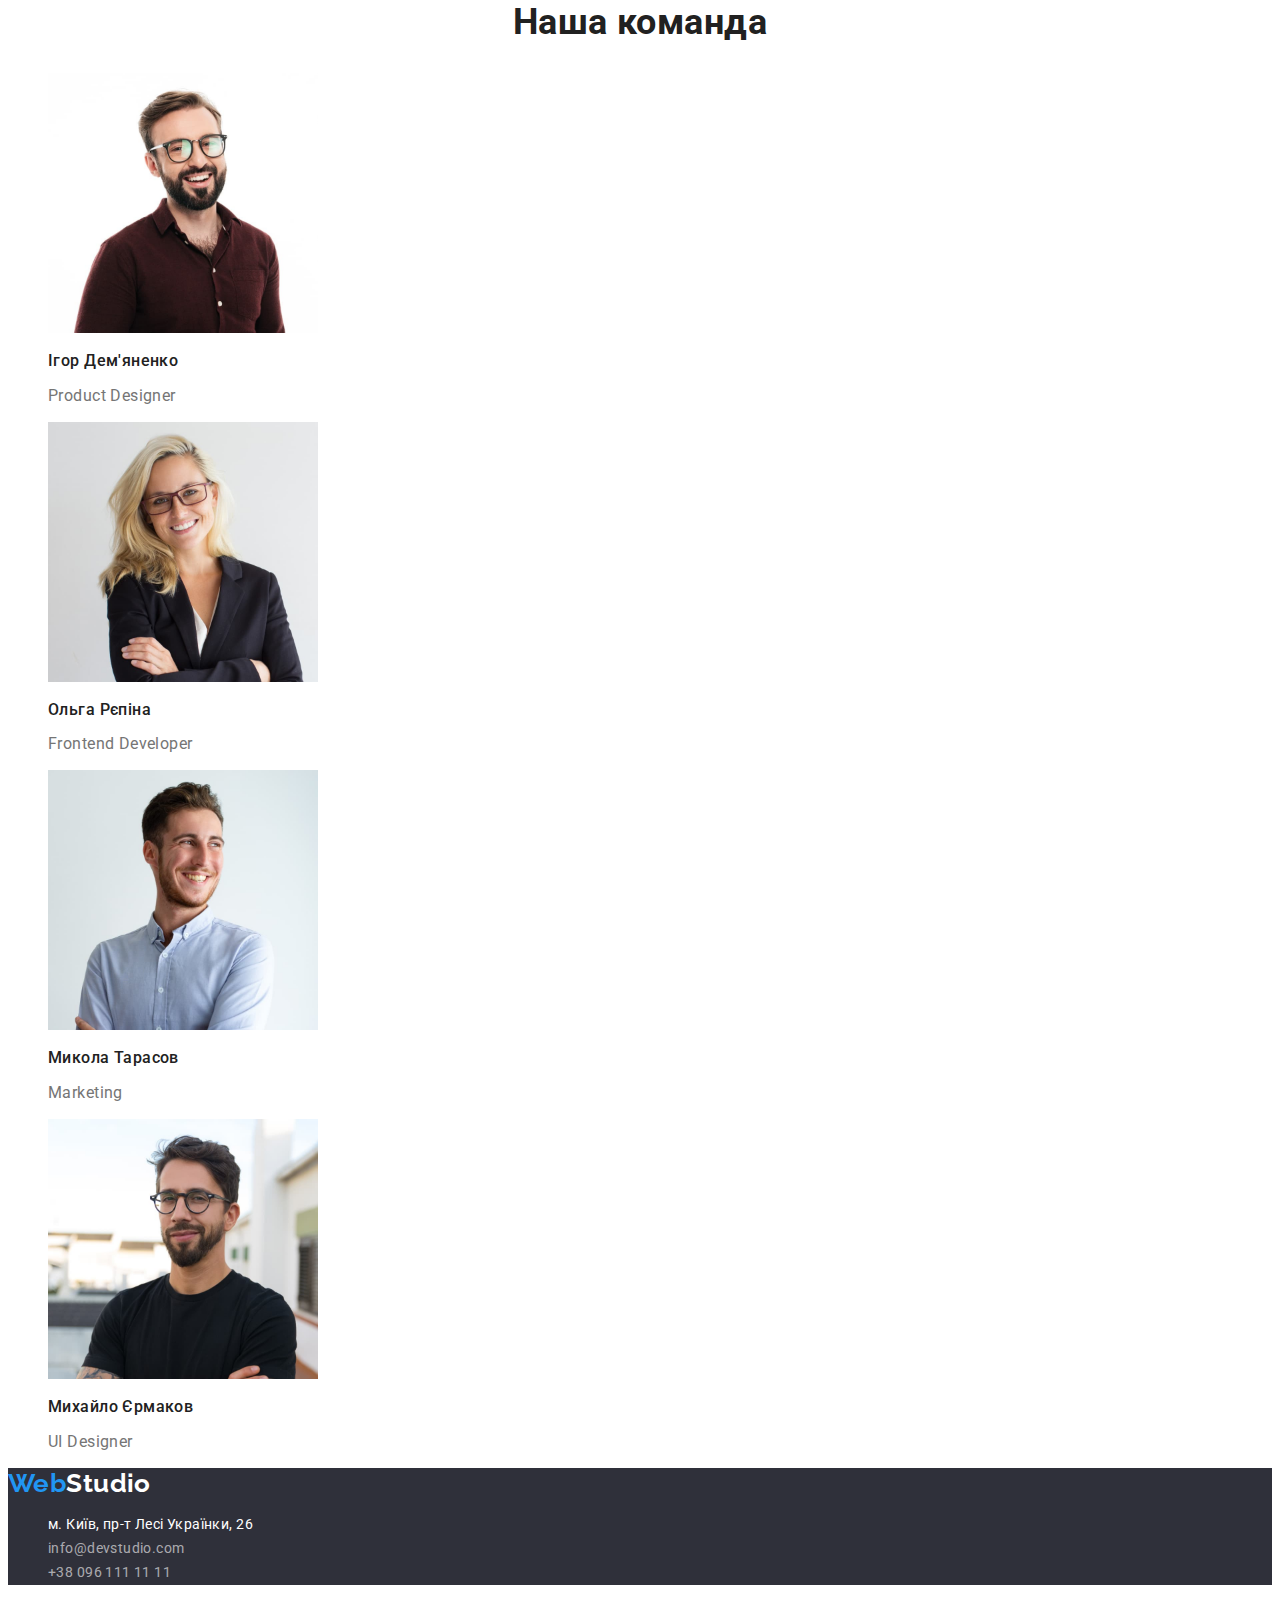
==== commit 65c1a24f: "ready HW" ====
--- a/index.html
+++ b/index.html
@@ -8,8 +8,8 @@
       href="https://fonts.googleapis.com/css2?family=Montserrat:wght@400;700&family=Raleway:wght@700&family=Roboto:wght@400;500;700;900&display=swap"
       rel="stylesheet"
     />
+    <title>WebStudio</title>
     <link rel="stylesheet" href="./css/styles.css" />
-    <title>WebStudio</title>
   </head>
   <body>
     <!--Шапка-->
@@ -18,7 +18,7 @@
         <a class="logo link" href="./index.html"><span class="web">Web</span>Studio</a>
         <ul class="list nav">
           <li>
-            <a class="link nav_link" href="./index.html">Студія</a>
+            <a class="link nav_link studio" href="./index.html">Студія</a>
           </li>
           <li>
             <a class="link nav_link" href="./portfolio.html">Портфоліо</a>
@@ -40,10 +40,7 @@
     <main>
       <!--Головна секція-замовлення-->
       <section class="hero">
-        <h1 class="hero-title">
-          Ефективні рішення для <br />
-          вашого бізнесу
-        </h1>
+        <h1 class="hero-title">Ефективні рішення для вашого бізнесу</h1>
         <button class="hero-btn" type="button">Замовити послугу</button>
       </section>
       <!--Секція переваг-->
@@ -51,24 +48,26 @@
         <h2 class="titel-none">Наші переваги</h2>
         <ul class="list">
           <li>
-            <h3 class="titel-benefits">Увага до деталей</h3>
-            <p class="paragraph">
+            <h3 class="benefits-titel">Увага до деталей</h3>
+            <p class="benefits-text">
               Ідейні міркування, і навіть початок повсякденної роботи з формування позиції.
             </p>
           </li>
           <li>
-            <h3 class="titel-benefits">ПУНКТУАЛЬНІСТЬ</h3>
-            <p class="paragraph">
+            <h3 class="benefits-titel">ПУНКТУАЛЬНІСТЬ</h3>
+            <p class="benefits-text">
               Завдання організації, особливо рамки і місце навчання кадрів тягне у себе.
             </p>
           </li>
           <li>
-            <h3 class="titel-benefits">ПЛАНУВАННЯ</h3>
-            <p class="paragraph">Так само консультація з широким активом значною мірою зумовлює.</p>
+            <h3 class="benefits-titel">ПЛАНУВАННЯ</h3>
+            <p class="benefits-text">
+              Так само консультація з широким активом значною мірою зумовлює.
+            </p>
           </li>
           <li>
-            <h3 class="titel-benefits">СУЧАСНІ ТЕХНОЛОГІЇ</h3>
-            <p class="paragraph">
+            <h3 class="benefits-titel">СУЧАСНІ ТЕХНОЛОГІЇ</h3>
+            <p class="benefits-text">
               Значимість цих проблем настільки очевидна, що реалізація планових завдань.
             </p>
           </li>
@@ -76,7 +75,7 @@
       </section>
       <!--Чим ми займаємося-->
       <section>
-        <h2 class="titel-doing">Чим ми займаємося</h2>
+        <h2 class="titel-section">Чим ми займаємося</h2>
         <ul class="list">
           <li>
             <img
@@ -106,7 +105,7 @@
       </section>
       <!--Наша команда-->
       <section>
-        <h2 class="tite-team">Наша команда</h2>
+        <h2 class="titel-section">Наша команда</h2>
         <ul class="list">
           <li>
             <img
@@ -115,8 +114,8 @@
               width="270"
               height="260"
             />
-            <h3 class="name">Ігор Дем'яненко</h3>
-            <p class="profession">Product Designer</p>
+            <h3 class="team-name">Ігор Дем'яненко</h3>
+            <p class="team-position">Product Designer</p>
           </li>
           <li>
             <img
@@ -125,8 +124,8 @@
               width="270"
               height="260"
             />
-            <h3 class="name">Ольга Рєпіна</h3>
-            <p class="profession">Frontend Developer</p>
+            <h3 class="team-name">Ольга Рєпіна</h3>
+            <p class="team-position">Frontend Developer</p>
           </li>
           <li>
             <img
@@ -135,8 +134,8 @@
               width="270"
               height="260"
             />
-            <h3 class="name">Микола Тарасов</h3>
-            <p class="profession">Marketing</p>
+            <h3 class="team-name">Микола Тарасов</h3>
+            <p class="team-position">Marketing</p>
           </li>
           <li>
             <img
@@ -145,8 +144,8 @@
               width="270"
               height="260"
             />
-            <h3 class="name">Михайло Єрмаков</h3>
-            <p class="profession">UI Designer</p>
+            <h3 class="team-name">Михайло Єрмаков</h3>
+            <p class="team-position">UI Designer</p>
           </li>
         </ul>
       </section>
--- a/css/styles.css
+++ b/css/styles.css
@@ -14,22 +14,21 @@
 }
 
 body {
-  background-color: #f5f5f5;
+  background-color: #fff;
   color: var(--text-color);
-  font-family: 'Roboto', sans-serif;
-  font-style: normal;
+  font-family: 'Roboto', font-family;
   font-size: 14px;
+  letter-spacing: 0.03em;
 }
 
 /* --header-- */
 
 /* logo */
 .logo {
-  font-family: 'Raleway', sans-serif;
+  font-family: 'Raleway', font-family;
   font-weight: 700;
   font-size: 26px;
   line-height: 1.19;
-  letter-spacing: 0.03em;
   color: #000000;
 }
 
@@ -49,6 +48,11 @@
 }
 
 .nav_link:focus {
+  color: var(--accent-color);
+}
+
+.studio,
+.portfolio {
   color: var(--accent-color);
 }
 
@@ -62,6 +66,11 @@
 
 .mail:hover,
 .tel:hover {
+  color: var(--accent-color);
+}
+
+.mail:focus,
+.tel:focus {
   color: var(--accent-color);
 }
 
@@ -88,56 +97,52 @@
   letter-spacing: 0.06em;
   background-color: var(--accent-color);
   color: #fff;
+  cursor: pointer;
+}
+
+.hero-btn:hover,
+.hero-btn:focus {
+  background: #188ce8;
 }
 
 .titel-none {
   display: none;
 }
 
-.titel-benefits {
-  font-weight: 700;
+.benefits-titel {
+  font-size: 14px;
   line-height: 1.14;
-  letter-spacing: 0.03em;
   text-transform: uppercase;
   color: var(--titel-color);
 }
 
-.paragraph {
+.benefits-text {
   line-height: 1.71;
-  letter-spacing: 0.03em;
 }
 
 /* Чим ми займаємося */
-.titel-doing,
-.tite-team {
-  font-weight: 700;
+.titel-section {
   font-size: 36px;
   line-height: 1.17;
   text-align: center;
-  letter-spacing: 0.03em;
-  color: var(--titel-color);
-}
-
-.name {
+  color: var(--titel-color);
+}
+
+.team-name {
   font-weight: 500;
   font-size: 16px;
   line-height: 1.18;
-  letter-spacing: 0.03em;
-  color: var(--titel-color);
-}
-
-.profession {
-  font-weight: 400;
+  color: var(--titel-color);
+}
+
+.team-position {
   font-size: 16px;
   line-height: 1.18;
-  letter-spacing: 0.03em;
 }
 
 .address {
   font-style: normal;
-  font-weight: 400;
   line-height: 1.71;
-  letter-spacing: 0.03em;
   color: #fff;
 }
 
@@ -154,3 +159,53 @@
 .footer-tel {
   color: rgba(255, 255, 255, 0.6);
 }
+
+.footer-mail:hover,
+.footer-tel:hover {
+  color: var(--accent-color);
+}
+
+.footer-mail:focus,
+.footer-tel:focus {
+  color: var(--accent-color);
+}
+
+/* portfolio-- */
+
+.portfolio-btn {
+  font-family: inherit;
+  font-weight: 500;
+  font-size: 16px;
+  line-height: 1.62;
+  text-align: center;
+  color: var(--titel-color);
+  cursor: pointer;
+}
+
+.portfolio-btn:hover {
+  color: #fff;
+  background-color: var(--accent-color);
+}
+
+.portfolio-btn:focus {
+  color: #fff;
+  background-color: var(--accent-color);
+}
+
+.all-btn {
+  color: #fff;
+  background-color: var(--accent-color);
+}
+
+.portfolio-titel {
+  font-size: 18px;
+  line-height: 2;
+  letter-spacing: 0.06em;
+  color: var(--titel-color);
+}
+
+.portfolio-description {
+  font-size: 16px;
+  line-height: 1.88;
+  color: var(--text-color);
+}
